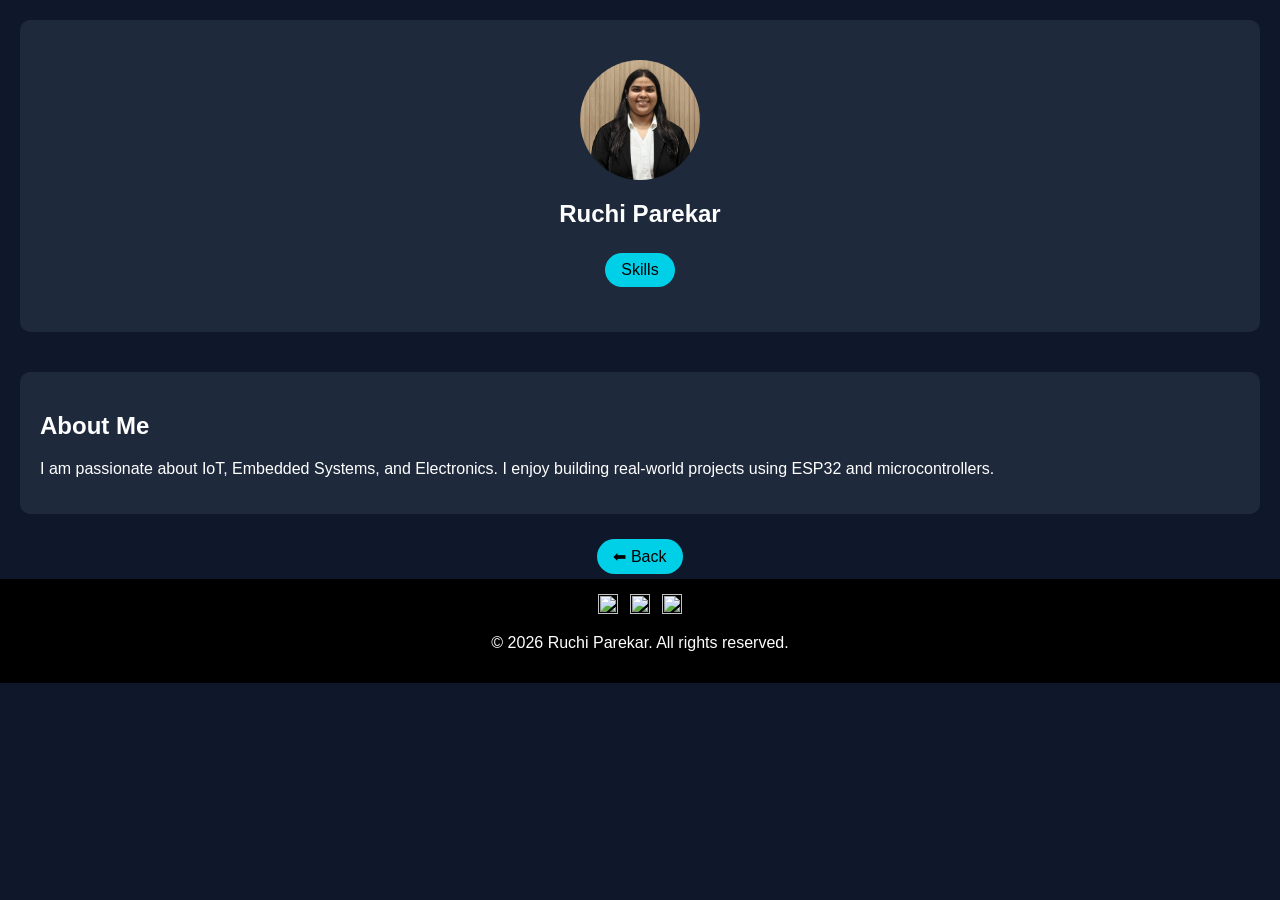
==== about.html @ e8351175 "Update about.html" ====
<!DOCTYPE html>
<html>
<head>
    <title>About Me</title>
    <link rel="stylesheet" href="style.css">
</head>

<body>

<section class="hero">

    <div class="img-container">
        <img src="profile.jpeg" class="profile-img">
    </div>

    <h1>Ruchi Parekar</h1>

    <div class="buttons">
        <a href="skills.html" class="btn">Skills</a>
    </div>

</section>

<section>
    <h2>About Me</h2>
    <p>
        I am passionate about IoT, Embedded Systems, and Electronics.
        I enjoy building real-world projects using ESP32 and microcontrollers.
    </p>
</section>

<center>
    <a href="index.html" class="btn">⬅ Back</a>
</center>

<footer class="footer">

    <div class="socials">
        <a href="mailto:parekarruchi@gmail.com">
            <img src="https://cdn-icons-png.flaticon.com/512/732/732200.png" class="icon">
        </a>

        <a href="https://github.com/ruchi-rsp">
            <img src="https://cdn-icons-png.flaticon.com/512/733/733553.png" class="icon">
        </a>

        <a href="https://linkedin.com/in/ruchi-parekar">
            <img src="https://cdn-icons-png.flaticon.com/512/733/733561.png" class="icon">
        </a>
    </div>

    <p>© 2026 Ruchi Parekar. All rights reserved.</p>

</footer>

</body>
</html>
---- style.css ----
body {
    font-family: Arial;
    margin: 0;
    background: #0f172a;
    color: white;

    display: flex;
    flex-direction: column;
    min-height: 100vh;
}

/* MAIN CONTENT */
main {
    flex: 1;
}

/* HERO */
.hero {
    text-align: center;
    padding: 40px 20px;
    background: #1e293b;
}

/* IMAGE */
.img-container {
    width: 120px;
    height: 120px;
    margin: auto;
    overflow: hidden;
    border-radius: 50%;
}

.profile-img {
    width: 100%;
    height: auto;
}

/* BUTTON */
.buttons {
    margin-top: 15px;
}

.btn {
    background: #00cfe8;
    color: black;
    padding: 8px 16px;
    border-radius: 20px;
    text-decoration: none;
    margin: 5px;
    display: inline-block;
}

/* SECTION */
section {
    margin: 20px;
    padding: 20px;
    background: #1e293b;
    border-radius: 10px;
}

.skill-icon {
    width: 40px;
    height: 40px;
    margin-bottom: 10px;
}

/* PROJECT GRID */
.projects {
    display: grid;
    grid-template-columns: repeat(auto-fit, minmax(200px, 1fr));
    gap: 15px;
}

.card {
    background: #334155;
    padding: 15px;
    border-radius: 10px;
    text-align: center;
}

/* FOOTER */
.footer {
    text-align: center;
    padding: 15px;
    background: black;
}

/* ICONS */
.socials {
    display: flex;
    justify-content: center;
    gap: 12px;
}

.icon {
    width: 20px;
    height: 20px;
}
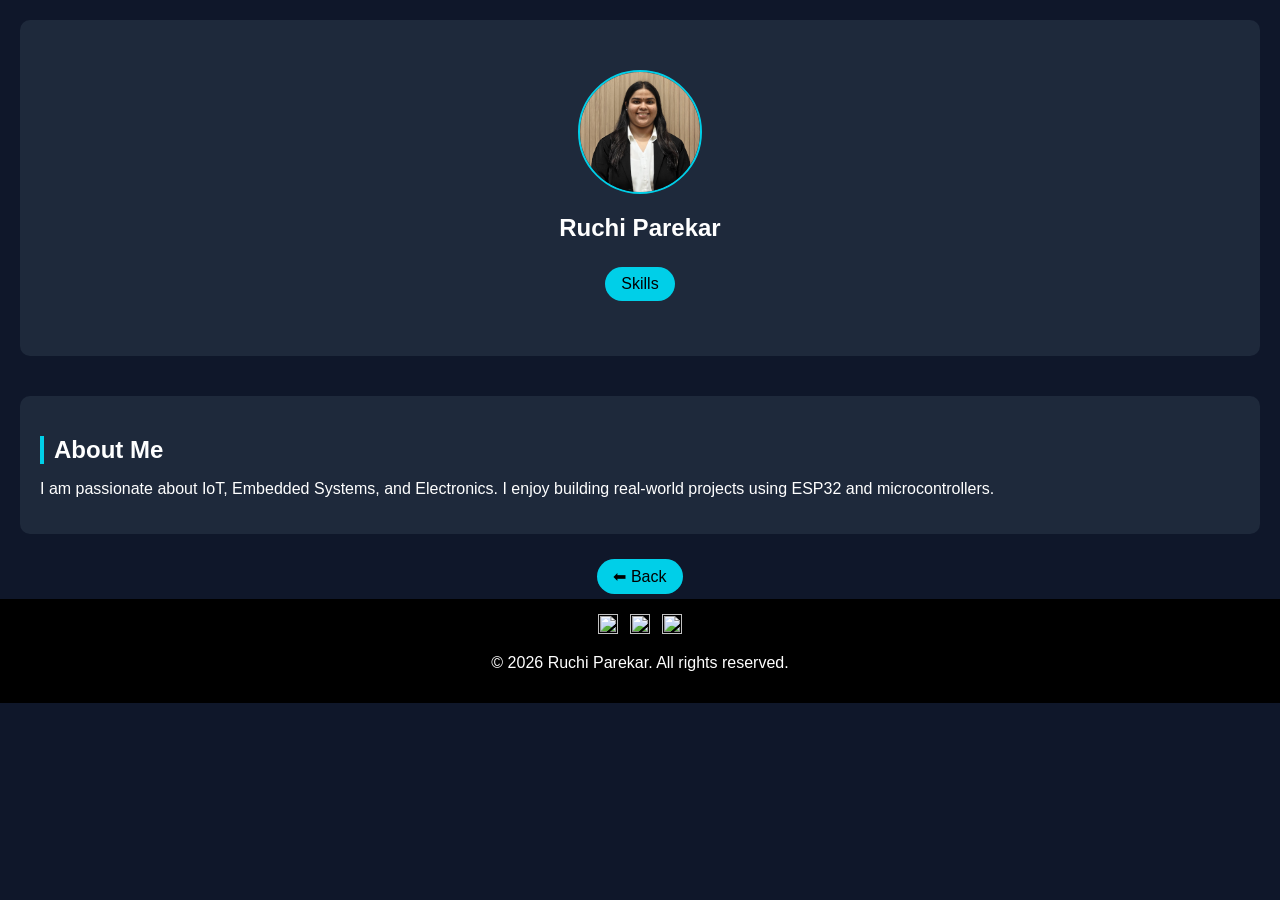
==== commit 38ac1931: "Update LinkedIn link in about.html" ====
--- a/about.html
+++ b/about.html
@@ -44,7 +44,7 @@
             <img src="https://cdn-icons-png.flaticon.com/512/733/733553.png" class="icon">
         </a>
 
-        <a href="https://linkedin.com/in/ruchi-parekar">
+        <a href="https://www.linkedin.com/in/ruchi-parekar-550892357/">
             <img src="https://cdn-icons-png.flaticon.com/512/733/733561.png" class="icon">
         </a>
     </div>
--- a/style.css
+++ b/style.css
@@ -1,3 +1,4 @@
+/* BODY */
 body {
     font-family: Arial;
     margin: 0;
@@ -17,7 +18,7 @@
 /* HERO */
 .hero {
     text-align: center;
-    padding: 40px 20px;
+    padding: 50px 20px;
     background: #1e293b;
 }
 
@@ -28,6 +29,7 @@
     margin: auto;
     overflow: hidden;
     border-radius: 50%;
+    border: 2px solid #00cfe8;   /* NEW */
 }
 
 .profile-img {
@@ -37,7 +39,7 @@
 
 /* BUTTON */
 .buttons {
-    margin-top: 15px;
+    margin-top: 20px;
 }
 
 .btn {
@@ -47,7 +49,16 @@
     border-radius: 20px;
     text-decoration: none;
     margin: 5px;
-    display: inline-block;
+    display: inline-flex;
+    align-items: center;
+    gap: 6px;
+    transition: 0.3s;
+}
+
+/* BUTTON HOVER */
+.btn:hover {
+    background: #00bcd4;
+    transform: scale(1.05);
 }
 
 /* SECTION */
@@ -58,12 +69,6 @@
     border-radius: 10px;
 }
 
-.skill-icon {
-    width: 40px;
-    height: 40px;
-    margin-bottom: 10px;
-}
-
 /* PROJECT GRID */
 .projects {
     display: grid;
@@ -71,11 +76,55 @@
     gap: 15px;
 }
 
+/* CARD */
 .card {
     background: #334155;
     padding: 15px;
     border-radius: 10px;
     text-align: center;
+    transition: 0.3s;
+}
+
+/* CARD HOVER */
+.card:hover {
+    transform: translateY(-5px);
+}
+
+/* SKILL CARD */
+.skill-card {
+    background: #334155;
+    padding: 15px;
+    border-radius: 12px;
+    text-align: center;
+    transition: 0.3s;
+    border: 1px solid transparent;
+}
+
+/* SKILL HOVER */
+.skill-card:hover {
+    transform: translateY(-8px);
+    border: 1px solid #00cfe8;
+    box-shadow: 0 0 15px rgba(0, 207, 232, 0.4);
+}
+
+/* ICON */
+.skill-icon {
+    width: 40px;
+    height: 40px;
+    margin-bottom: 8px;
+    transition: 0.3s;
+}
+
+/* ICON HOVER */
+.skill-card:hover .skill-icon {
+    transform: scale(1.2);
+}
+
+/* CATEGORY TITLE */
+h2 {
+    margin-bottom: 12px;
+    border-left: 4px solid #00cfe8;
+    padding-left: 10px;
 }
 
 /* FOOTER */
@@ -90,9 +139,16 @@
     display: flex;
     justify-content: center;
     gap: 12px;
+    margin-bottom: 8px;
 }
 
 .icon {
     width: 20px;
     height: 20px;
+    transition: 0.3s;
 }
+
+/* ICON HOVER */
+.icon:hover {
+    transform: scale(1.2);
+}
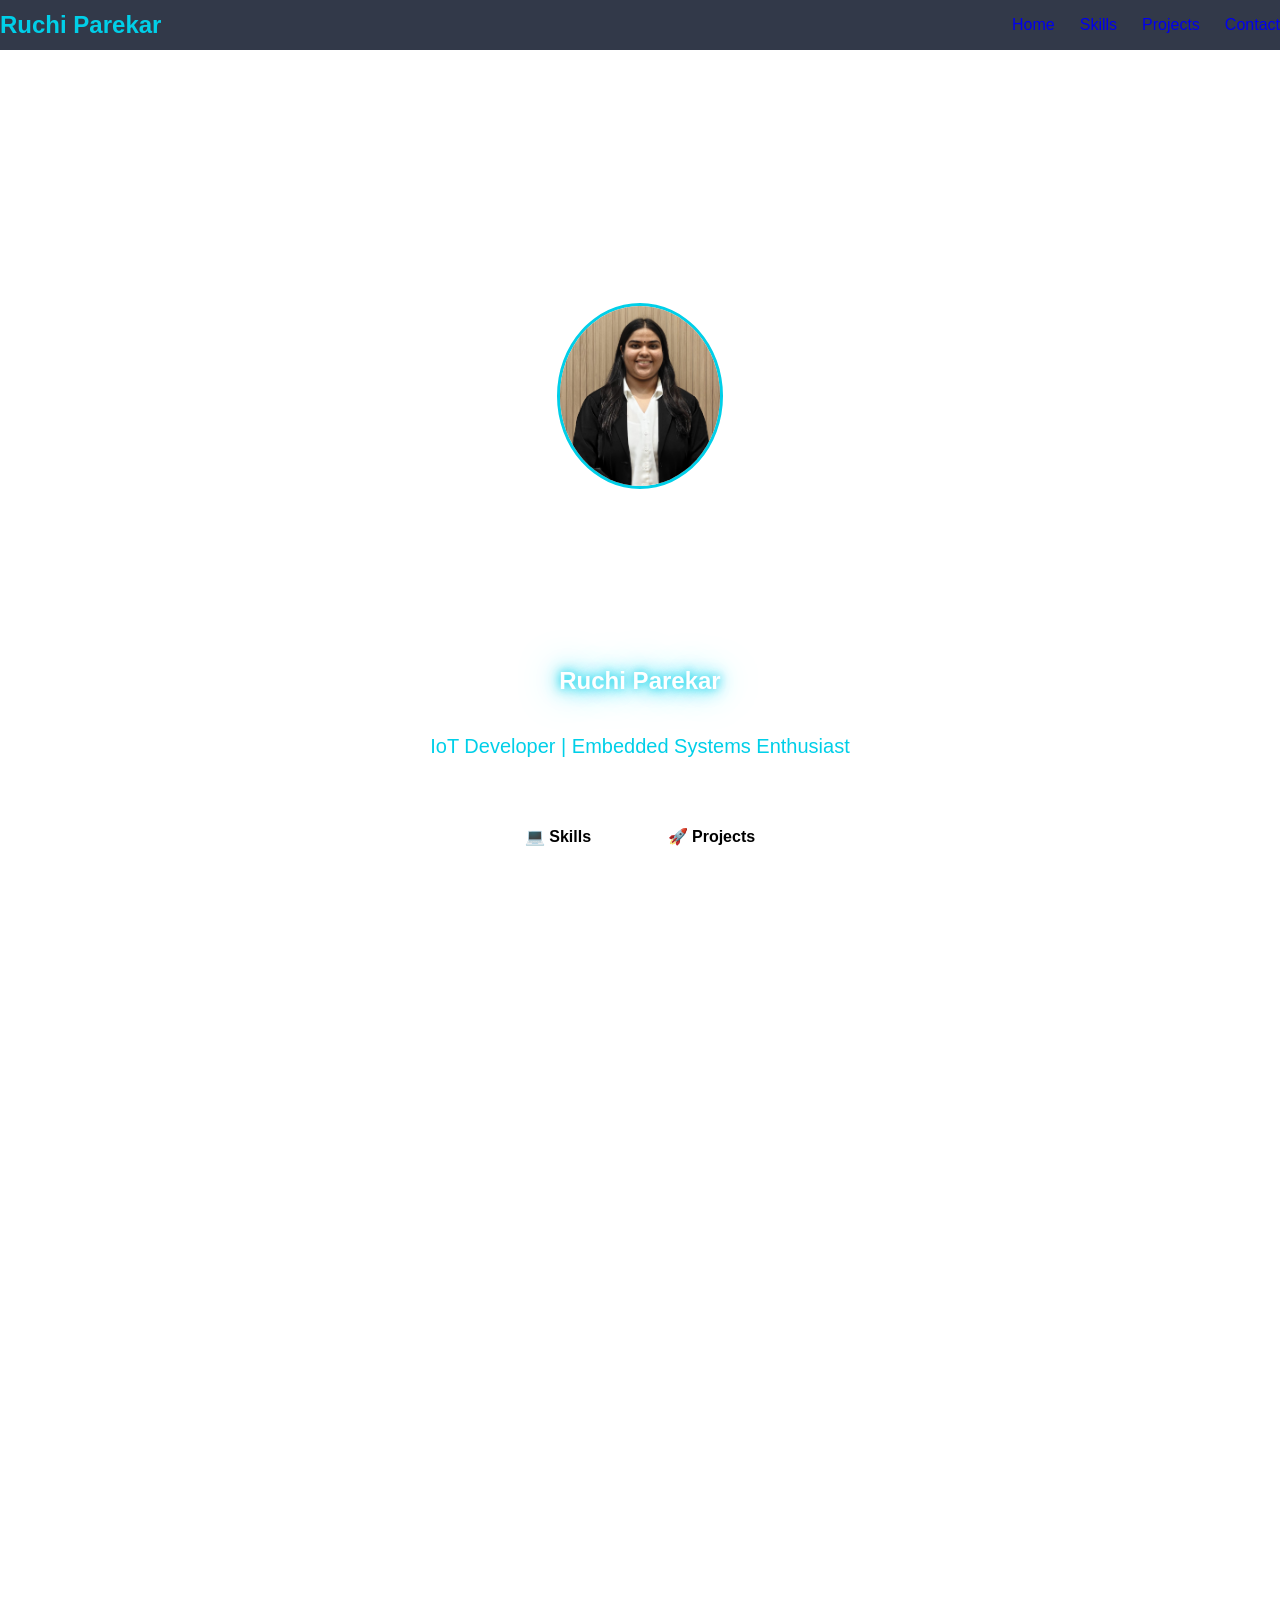
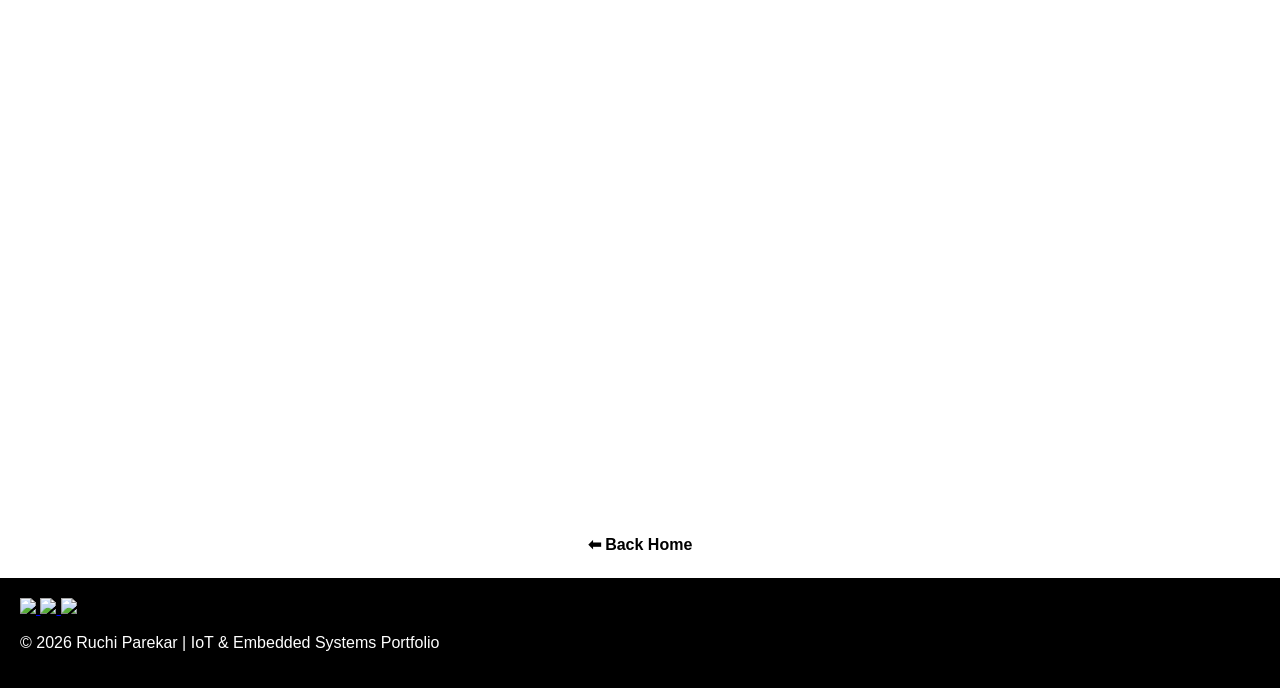
==== commit 3cc2689f: "Update about.html" ====
--- a/about.html
+++ b/about.html
@@ -1,57 +1,167 @@
 <!DOCTYPE html>
+
 <html>
+
 <head>
-    <title>About Me</title>
-    <link rel="stylesheet" href="style.css">
+
+<title>About Me</title>
+
+<link rel="stylesheet" href="style.css">
+
 </head>
 
 <body>
 
+<nav class="navbar">
+
+<div class="logo">
+Ruchi Parekar
+</div>
+
+<ul>
+<li><a href="index.html">Home</a></li>
+<li><a href="skills.html">Skills</a></li>
+<li><a href="project.html">Projects</a></li>
+<li><a href="contact.html">Contact</a></li>
+</ul>
+
+</nav>
+
+<main>
+
 <section class="hero">
 
-    <div class="img-container">
-        <img src="profile.jpeg" class="profile-img">
-    </div>
+<div class="img-container">
+<img src="profile.jpeg" class="profile-img">
+</div>
 
-    <h1>Ruchi Parekar</h1>
+<h1>Ruchi Parekar</h1>
 
-    <div class="buttons">
-        <a href="skills.html" class="btn">Skills</a>
-    </div>
+<p style="color:#00cfe8;font-size:20px;">
+IoT Developer | Embedded Systems Enthusiast
+</p>
+
+<div class="buttons">
+<a href="skills.html" class="btn">💻 Skills</a>
+<a href="project.html" class="btn">🚀 Projects</a>
+</div>
 
 </section>
 
 <section>
-    <h2>About Me</h2>
-    <p>
-        I am passionate about IoT, Embedded Systems, and Electronics.
-        I enjoy building real-world projects using ESP32 and microcontrollers.
-    </p>
+
+<h2>About Me</h2>
+
+<p>
+Hello! I am <b>Ruchi Parekar</b>, an Electronics and Telecommunication Engineering student passionate about IoT, Embedded Systems, Firmware Development and Automation Technologies.
+</p>
+
+<p>
+I enjoy developing real-world solutions using ESP32, Arduino, PIC18 Microcontrollers, Sensors, Communication Protocols and Cloud Platforms.
+</p>
+
+<p>
+My goal is to build innovative products that solve practical problems through technology and automation.
+</p>
+
 </section>
 
-<center>
-    <a href="index.html" class="btn">⬅ Back</a>
-</center>
+<section>
+
+<h2>Career Objective</h2>
+
+<p>
+Seeking opportunities in Embedded Systems, Firmware Development and IoT Engineering where I can apply my technical knowledge, problem-solving abilities and creativity to develop efficient and innovative solutions.
+</p>
+
+</section>
+
+<section>
+
+<h2>Education</h2>
+
+<p>
+<b>Bachelor of Engineering (Electronics & Telecommunication)</b>
+</p>
+
+<p>
+Currently pursuing Engineering with strong interest in IoT, Embedded Systems and Automation.
+</p>
+
+</section>
+
+<section>
+
+<h2>Certifications</h2>
+
+<ul>
+
+<li>Getting Started with MongoDB Atlas</li>
+
+<li>Web Server Project using ESP32</li>
+
+<li>Embedded Systems & IoT Learning Projects</li>
+
+</ul>
+
+</section>
+
+<section>
+
+<h2>Areas of Interest</h2>
+
+<ul>
+
+<li>Internet of Things (IoT)</li>
+
+<li>Embedded Systems</li>
+
+<li>Firmware Development</li>
+
+<li>Microcontrollers (ESP32, PIC18, Arduino)</li>
+
+<li>Automation Systems</li>
+
+<li>Electronics Design</li>
+
+<li>Sensor Interfacing</li>
+
+</ul>
+
+</section>
+
+<div style="text-align:center;">
+
+<a href="index.html" class="btn">
+⬅ Back Home
+</a>
+
+</div>
+
+</main>
 
 <footer class="footer">
 
-    <div class="socials">
-        <a href="mailto:parekarruchi@gmail.com">
-            <img src="https://cdn-icons-png.flaticon.com/512/732/732200.png" class="icon">
-        </a>
+<div class="socials">
 
-        <a href="https://github.com/ruchi-rsp">
-            <img src="https://cdn-icons-png.flaticon.com/512/733/733553.png" class="icon">
-        </a>
+<a href="mailto:parekarruchi@gmail.com">
+<img src="https://cdn-icons-png.flaticon.com/512/732/732200.png" class="icon">
+</a>
 
-        <a href="https://www.linkedin.com/in/ruchi-parekar-550892357/">
-            <img src="https://cdn-icons-png.flaticon.com/512/733/733561.png" class="icon">
-        </a>
-    </div>
+<a href="https://github.com/Ruchi-rsp" target="_blank">
+<img src="https://cdn-icons-png.flaticon.com/512/733/733553.png" class="icon">
+</a>
 
-    <p>© 2026 Ruchi Parekar. All rights reserved.</p>
+<a href="https://www.linkedin.com/in/ruchi-parekar-550892357/" target="_blank">
+<img src="https://cdn-icons-png.flaticon.com/512/733/733561.png" class="icon">
+</a>
+
+</div>
+
+<p>© 2026 Ruchi Parekar | IoT & Embedded Systems Portfolio</p>
 
 </footer>
 
 </body>
+
 </html>
--- a/style.css
+++ b/style.css
@@ -1,154 +1,528 @@
-/* BODY */
-body {
-    font-family: Arial;
-    margin: 0;
-    background: #0f172a;
-    color: white;
-
-    display: flex;
-    flex-direction: column;
-    min-height: 100vh;
-}
-
-/* MAIN CONTENT */
-main {
-    flex: 1;
-}
-
-/* HERO */
-.hero {
-    text-align: center;
-    padding: 50px 20px;
-    background: #1e293b;
-}
-
-/* IMAGE */
-.img-container {
-    width: 120px;
-    height: 120px;
-    margin: auto;
-    overflow: hidden;
-    border-radius: 50%;
-    border: 2px solid #00cfe8;   /* NEW */
-}
-
-.profile-img {
-    width: 100%;
-    height: auto;
-}
-
-/* BUTTON */
-.buttons {
-    margin-top: 20px;
-}
-
-.btn {
-    background: #00cfe8;
-    color: black;
-    padding: 8px 16px;
-    border-radius: 20px;
-    text-decoration: none;
-    margin: 5px;
-    display: inline-flex;
-    align-items: center;
-    gap: 6px;
-    transition: 0.3s;
-}
-
-/* BUTTON HOVER */
-.btn:hover {
-    background: #00bcd4;
-    transform: scale(1.05);
-}
-
-/* SECTION */
-section {
-    margin: 20px;
-    padding: 20px;
-    background: #1e293b;
-    border-radius: 10px;
-}
-
-/* PROJECT GRID */
-.projects {
-    display: grid;
-    grid-template-columns: repeat(auto-fit, minmax(200px, 1fr));
-    gap: 15px;
-}
-
-/* CARD */
-.card {
-    background: #334155;
-    padding: 15px;
-    border-radius: 10px;
-    text-align: center;
-    transition: 0.3s;
-}
-
-/* CARD HOVER */
-.card:hover {
-    transform: translateY(-5px);
-}
-
-/* SKILL CARD */
-.skill-card {
-    background: #334155;
-    padding: 15px;
-    border-radius: 12px;
-    text-align: center;
-    transition: 0.3s;
-    border: 1px solid transparent;
-}
-
-/* SKILL HOVER */
-.skill-card:hover {
-    transform: translateY(-8px);
-    border: 1px solid #00cfe8;
-    box-shadow: 0 0 15px rgba(0, 207, 232, 0.4);
-}
-
-/* ICON */
-.skill-icon {
-    width: 40px;
-    height: 40px;
-    margin-bottom: 8px;
-    transition: 0.3s;
-}
-
-/* ICON HOVER */
-.skill-card:hover .skill-icon {
-    transform: scale(1.2);
-}
-
-/* CATEGORY TITLE */
-h2 {
-    margin-bottom: 12px;
-    border-left: 4px solid #00cfe8;
-    padding-left: 10px;
-}
-
-/* FOOTER */
-.footer {
-    text-align: center;
-    padding: 15px;
-    background: black;
-}
-
-/* ICONS */
-.socials {
-    display: flex;
-    justify-content: center;
-    gap: 12px;
-    margin-bottom: 8px;
-}
-
-.icon {
-    width: 20px;
-    height: 20px;
-    transition: 0.3s;
-}
-
-/* ICON HOVER */
-.icon:hover {
-    transform: scale(1.2);
-}
+/* =========================
+BODY
+========================= */
+
+body{
+font-family: Arial, sans-serif;
+margin:0;
+padding:0;
+color:white;
+min-height:100vh;
+overflow-x:hidden;
+
+```
+background:linear-gradient(
+-45deg,
+#0f172a,
+#1e293b,
+#0f172a,
+#020617);
+
+background-size:400% 400%;
+animation:bgAnimation 15s ease infinite;
+```
+
+}
+
+/* Animated Background */
+
+@keyframes bgAnimation{
+
+0%{
+background-position:0% 50%;
+}
+
+50%{
+background-position:100% 50%;
+}
+
+100%{
+background-position:0% 50%;
+}
+
+}
+
+/* Particle Background */
+
+#particles-js{
+position:fixed;
+width:100%;
+height:100%;
+top:0;
+left:0;
+z-index:-1;
+}
+
+/* =========================
+NAVBAR
+========================= */
+
+.navbar{
+display:flex;
+justify-content:space-between;
+align-items:center;
+
+```
+padding:20px 50px;
+
+background:rgba(15,23,42,0.85);
+
+backdrop-filter:blur(10px);
+
+position:sticky;
+top:0;
+z-index:1000;
+```
+
+}
+
+.logo{
+font-size:24px;
+font-weight:bold;
+color:#00cfe8;
+}
+
+.navbar ul{
+display:flex;
+list-style:none;
+gap:25px;
+}
+
+.navbar ul li a{
+
+```
+color:white;
+text-decoration:none;
+
+position:relative;
+
+transition:0.3s;
+```
+
+}
+
+.navbar ul li a:hover
+
+.navbar ul li a::after{
+
+```
+content:"";
+
+position:absolute;
+
+width:0;
+
+height:2px;
+
+left:0;
+
+bottom:-5px;
+
+background:#00cfe8;
+
+transition:0.3s;
+```
+
+}
+
+.navbar ul li a:hover::after{
+width:100%;
+}
+
+/* =========================
+HERO
+========================= */
+
+.hero{
+
+```
+text-align:center;
+
+min-height:80vh;
+
+display:flex;
+
+flex-direction:column;
+
+justify-content:center;
+
+align-items:center;
+
+padding:80px 20px;
+```
+
+}
+
+/* =========================
+PROFILE IMAGE
+========================= */
+
+.img-container{
+
+```
+width:180px;
+height:180px;
+
+margin:auto;
+
+border-radius:50%;
+
+overflow:hidden;
+
+border:3px solid #00cfe8;
+
+animation:
+glow 2s infinite alternate,
+floatContainer 5s ease-in-out infinite;
+```
+
+}
+
+@keyframes glow{
+
+from{
+box-shadow:0 0 10px #00cfe8;
+}
+
+to{
+box-shadow:
+0 0 20px #00cfe8,
+0 0 40px #00cfe8,
+0 0 60px #00cfe8;
+}
+
+}
+
+@keyframes floatContainer{
+
+0%{
+transform:translateY(0px);
+}
+
+50%{
+transform:translateY(-8px);
+}
+
+100%{
+transform:translateY(0px);
+}
+
+}
+
+.profile-img{
+
+```
+width:100%;
+height:100%;
+
+object-fit:cover;
+
+transition:0.5s;
+```
+
+}
+
+.profile-img:hover{
+transform:scale(1.1);
+}
+
+/* =========================
+NAME
+========================= */
+
+.hero h1{
+
+```
+font-size:55px;
+
+margin-top:25px;
+
+text-shadow:
+0 0 10px #00cfe8,
+0 0 20px #00cfe8,
+0 0 40px #00cfe8;
+```
+
+}
+
+/* Typing Text */
+
+#typing{
+
+```
+font-size:24px;
+
+color:#00cfe8;
+
+min-height:35px;
+
+margin-top:10px;
+```
+
+}
+
+/* =========================
+BUTTONS
+========================= */
+
+.buttons{
+margin-top:25px;
+}
+
+.btn{
+
+```
+background:#00cfe8;
+
+color:black;
+
+text-decoration:none;
+
+padding:14px 26px;
+
+margin:10px;
+
+border-radius:30px;
+
+display:inline-block;
+
+transition:0.4s;
+
+font-weight:bold;
+```
+
+}
+
+.btn:hover{
+
+```
+transform:
+translateY(-5px)
+scale(1.05);
+
+box-shadow:0 0 25px #00cfe8;
+```
+
+}
+
+/* =========================
+SCROLL ICON
+========================= */
+
+.scroll-down{
+
+```
+font-size:40px;
+
+color:#00cfe8;
+
+margin-top:40px;
+
+animation:bounce 1.5s infinite;
+```
+
+}
+
+@keyframes bounce{
+
+0%,100%{
+transform:translateY(0);
+}
+
+50%{
+transform:translateY(10px);
+}
+
+}
+
+/* =========================
+SECTIONS
+========================= */
+
+section{
+
+```
+background:
+rgba(30,41,59,0.8);
+
+margin:20px;
+
+padding:25px;
+
+border-radius:15px;
+
+backdrop-filter:blur(10px);
+```
+
+}
+
+/* =========================
+PROJECT GRID
+========================= */
+
+.projects{
+
+```
+display:grid;
+
+grid-template-columns:
+repeat(auto-fit,minmax(250px,1fr));
+
+gap:20px;
+```
+
+}
+
+/* =========================
+CARDS
+========================= */
+
+.card,
+.skill-card{
+
+```
+background:
+rgba(51,65,85,0.5);
+
+backdrop-filter:blur(10px);
+
+border:1px solid rgba(255,255,255,0.1);
+
+border-radius:15px;
+
+padding:20px;
+
+transition:0.4s;
+```
+
+}
+
+.card:hover,
+.skill-card:hover{
+
+```
+transform:
+translateY(-12px)
+scale(1.03);
+
+border:1px solid #00cfe8;
+
+box-shadow:
+0 0 20px
+rgba(0,207,232,0.5);
+```
+
+}
+
+/* =========================
+SKILLS
+========================= */
+
+.skill-card{
+text-align:center;
+}
+
+.skill-icon{
+width:50px;
+margin-bottom:10px;
+}
+
+/* =========================
+HEADINGS
+========================= */
+
+h2{
+
+```
+border-left:4px solid #00cfe8;
+
+padding-left:10px;
+```
+
+}
+
+/* =========================
+SOCIALS
+========================= */
+
+.socials{
+
+```
+display:flex;
+
+justify-content:center;
+
+gap:20px;
+
+margin-bottom:15px;
+```
+
+}
+
+.icon{
+
+```
+width:30px;
+
+transition:0.3s;
+```
+
+}
+
+.icon:hover{
+
+```
+transform:
+scale(1.4)
+rotate(10deg);
+```
+
+}
+
+/* =========================
+FOOTER
+========================= */
+
+.footer{
+
+```
+text-align:center;
+
+padding:20px;
+
+background:black;
+```
+
+}
+
+/* =========================
+MOBILE RESPONSIVE
+========================= */
+
+@media(max-width:768px){
+
+.navbar{
+flex-direction:column;
+gap:15px;
+}
+
+.navbar ul{
+padding:0;
+}
+
+.hero h1{
+font-size:38px;
+}
+
+.img-container{
+width:140px;
+height:140px;
+}
+
+.btn{
+display:block;
+width:220px;
+margin:10px auto;
+}
+
+}
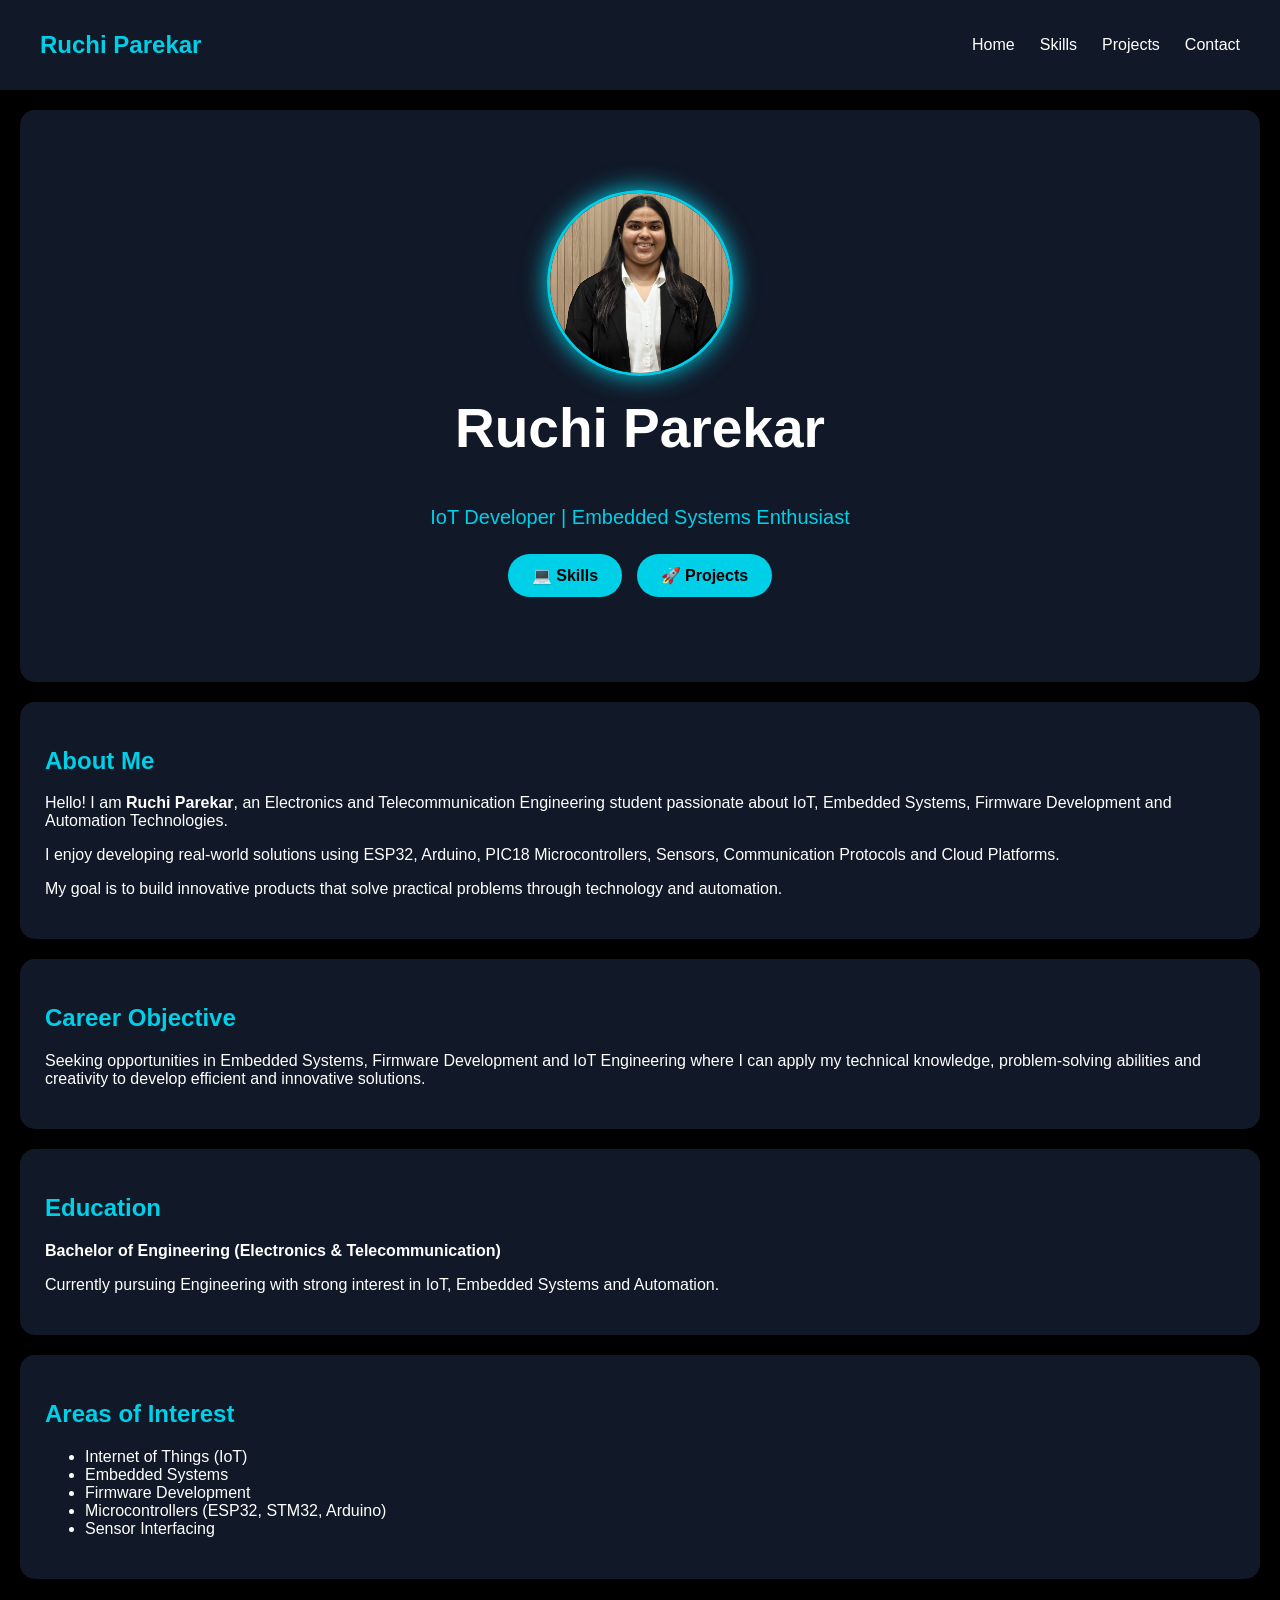
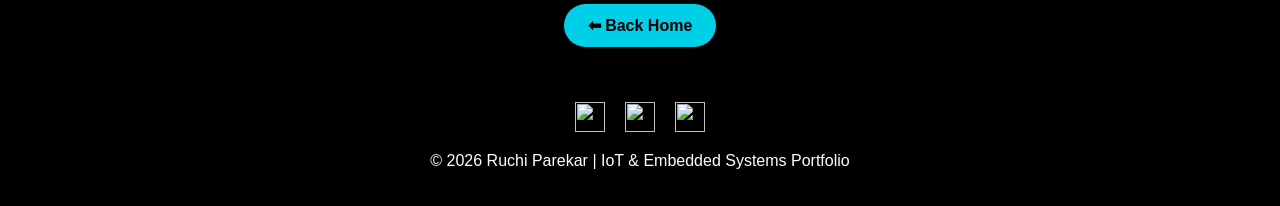
==== commit 9d837683: "Update about.html" ====
--- a/about.html
+++ b/about.html
@@ -92,22 +92,6 @@
 
 <section>
 
-<h2>Certifications</h2>
-
-<ul>
-
-<li>Getting Started with MongoDB Atlas</li>
-
-<li>Web Server Project using ESP32</li>
-
-<li>Embedded Systems & IoT Learning Projects</li>
-
-</ul>
-
-</section>
-
-<section>
-
 <h2>Areas of Interest</h2>
 
 <ul>
@@ -118,12 +102,8 @@
 
 <li>Firmware Development</li>
 
-<li>Microcontrollers (ESP32, PIC18, Arduino)</li>
-
-<li>Automation Systems</li>
-
-<li>Electronics Design</li>
-
+<li>Microcontrollers (ESP32, STM32, Arduino)</li>
+  
 <li>Sensor Interfacing</li>
 
 </ul>
--- a/style.css
+++ b/style.css
@@ -1,528 +1,247 @@
-/* =========================
-BODY
-========================= */
+/* BODY */
 
 body{
-font-family: Arial, sans-serif;
-margin:0;
-padding:0;
-color:white;
-min-height:100vh;
-overflow-x:hidden;
-
-```
-background:linear-gradient(
--45deg,
-#0f172a,
-#1e293b,
-#0f172a,
-#020617);
-
-background-size:400% 400%;
-animation:bgAnimation 15s ease infinite;
-```
-
-}
-
-/* Animated Background */
-
-@keyframes bgAnimation{
-
-0%{
-background-position:0% 50%;
-}
-
-50%{
-background-position:100% 50%;
-}
-
-100%{
-background-position:0% 50%;
-}
-
-}
-
-/* Particle Background */
+    font-family: Arial, sans-serif;
+    margin:0;
+    padding:0;
+    background:#000;
+    color:white;
+    min-height:100vh;
+    overflow-x:hidden;
+}
+
+/* PARTICLES */
 
 #particles-js{
-position:fixed;
-width:100%;
-height:100%;
-top:0;
-left:0;
-z-index:-1;
-}
-
-/* =========================
-NAVBAR
-========================= */
+    position:fixed;
+    width:100%;
+    height:100%;
+    top:0;
+    left:0;
+    z-index:-1;
+}
+
+/* NAVBAR */
 
 .navbar{
-display:flex;
-justify-content:space-between;
-align-items:center;
-
-```
-padding:20px 50px;
-
-background:rgba(15,23,42,0.85);
-
-backdrop-filter:blur(10px);
-
-position:sticky;
-top:0;
-z-index:1000;
-```
-
+    display:flex;
+    justify-content:space-between;
+    align-items:center;
+    padding:20px 40px;
+    background:#111827;
+    position:sticky;
+    top:0;
+    z-index:1000;
 }
 
 .logo{
-font-size:24px;
-font-weight:bold;
-color:#00cfe8;
+    color:#00cfe8;
+    font-size:24px;
+    font-weight:bold;
 }
 
 .navbar ul{
-display:flex;
-list-style:none;
-gap:25px;
+    display:flex;
+    list-style:none;
+    gap:25px;
 }
 
 .navbar ul li a{
-
-```
-color:white;
-text-decoration:none;
-
-position:relative;
-
-transition:0.3s;
-```
-
-}
-
-.navbar ul li a:hover
-
-.navbar ul li a::after{
-
-```
-content:"";
-
-position:absolute;
-
-width:0;
-
-height:2px;
-
-left:0;
-
-bottom:-5px;
-
-background:#00cfe8;
-
-transition:0.3s;
-```
-
-}
-
-.navbar ul li a:hover::after{
-width:100%;
-}
-
-/* =========================
-HERO
-========================= */
+    color:white;
+    text-decoration:none;
+}
+
+.navbar ul li a:hover{
+    color:#00cfe8;
+}
+
+/* HERO */
 
 .hero{
-
-```
-text-align:center;
-
-min-height:80vh;
-
-display:flex;
-
-flex-direction:column;
-
-justify-content:center;
-
-align-items:center;
-
-padding:80px 20px;
-```
-
-}
-
-/* =========================
-PROFILE IMAGE
-========================= */
+    text-align:center;
+    padding:80px 20px;
+}
+
+/* PROFILE */
 
 .img-container{
-
-```
-width:180px;
-height:180px;
-
-margin:auto;
-
-border-radius:50%;
-
-overflow:hidden;
-
-border:3px solid #00cfe8;
-
-animation:
-glow 2s infinite alternate,
-floatContainer 5s ease-in-out infinite;
-```
-
-}
-
-@keyframes glow{
-
-from{
-box-shadow:0 0 10px #00cfe8;
-}
-
-to{
-box-shadow:
-0 0 20px #00cfe8,
-0 0 40px #00cfe8,
-0 0 60px #00cfe8;
-}
-
-}
-
-@keyframes floatContainer{
-
-0%{
-transform:translateY(0px);
-}
-
-50%{
-transform:translateY(-8px);
-}
-
-100%{
-transform:translateY(0px);
-}
-
+    width:180px;
+    height:180px;
+    margin:auto;
+    border-radius:50%;
+    overflow:hidden;
+    border:3px solid #00cfe8;
+    box-shadow:0 0 25px #00cfe8;
 }
 
 .profile-img{
-
-```
-width:100%;
-height:100%;
-
-object-fit:cover;
-
-transition:0.5s;
-```
-
+    width:100%;
+    height:100%;
+    object-fit:cover;
 }
 
 .profile-img:hover{
-transform:scale(1.1);
-}
-
-/* =========================
-NAME
-========================= */
+    transform:scale(1.05);
+}
+
+/* NAME */
 
 .hero h1{
-
-```
-font-size:55px;
-
-margin-top:25px;
-
-text-shadow:
-0 0 10px #00cfe8,
-0 0 20px #00cfe8,
-0 0 40px #00cfe8;
-```
-
-}
-
-/* Typing Text */
+    font-size:55px;
+    margin-top:20px;
+    color:white;
+}
 
 #typing{
-
-```
-font-size:24px;
-
-color:#00cfe8;
-
-min-height:35px;
-
-margin-top:10px;
-```
-
-}
-
-/* =========================
-BUTTONS
-========================= */
+    color:#00cfe8;
+    font-size:24px;
+    min-height:30px;
+}
+
+/* BUTTONS */
 
 .buttons{
-margin-top:25px;
+    margin-top:20px;
 }
 
 .btn{
-
-```
-background:#00cfe8;
-
-color:black;
-
-text-decoration:none;
-
-padding:14px 26px;
-
-margin:10px;
-
-border-radius:30px;
-
-display:inline-block;
-
-transition:0.4s;
-
-font-weight:bold;
-```
-
+    background:#00cfe8;
+    color:black;
+    text-decoration:none;
+    padding:12px 24px;
+    border-radius:25px;
+    margin:5px;
+    display:inline-block;
+    font-weight:bold;
 }
 
 .btn:hover{
-
-```
-transform:
-translateY(-5px)
-scale(1.05);
-
-box-shadow:0 0 25px #00cfe8;
-```
-
-}
-
-/* =========================
-SCROLL ICON
-========================= */
-
-.scroll-down{
-
-```
-font-size:40px;
-
-color:#00cfe8;
-
-margin-top:40px;
-
-animation:bounce 1.5s infinite;
-```
-
-}
-
-@keyframes bounce{
-
-0%,100%{
-transform:translateY(0);
-}
-
-50%{
-transform:translateY(10px);
-}
-
-}
-
-/* =========================
-SECTIONS
-========================= */
+    box-shadow:0 0 15px #00cfe8;
+}
+
+/* SECTION */
 
 section{
-
-```
-background:
-rgba(30,41,59,0.8);
-
-margin:20px;
-
-padding:25px;
-
-border-radius:15px;
-
-backdrop-filter:blur(10px);
-```
-
-}
-
-/* =========================
-PROJECT GRID
-========================= */
+    margin:20px;
+    padding:25px;
+    background:#111827;
+    border-radius:15px;
+}
+
+h2{
+    color:#00cfe8;
+}
+
+/* PROJECTS */
 
 .projects{
-
-```
-display:grid;
-
-grid-template-columns:
-repeat(auto-fit,minmax(250px,1fr));
-
-gap:20px;
-```
-
-}
-
-/* =========================
-CARDS
-========================= */
-
-.card,
+    display:grid;
+    grid-template-columns:repeat(auto-fit,minmax(250px,1fr));
+    gap:20px;
+}
+
+.card{
+    background:#1f2937;
+    padding:20px;
+    border-radius:15px;
+    text-align:center;
+    transition:0.3s;
+}
+
+.card:hover{
+    transform:translateY(-5px);
+    box-shadow:0 0 15px #00cfe8;
+}
+
+/* SKILLS */
+
 .skill-card{
-
-```
-background:
-rgba(51,65,85,0.5);
-
-backdrop-filter:blur(10px);
-
-border:1px solid rgba(255,255,255,0.1);
-
-border-radius:15px;
-
-padding:20px;
-
-transition:0.4s;
-```
-
-}
-
-.card:hover,
-.skill-card:hover{
-
-```
-transform:
-translateY(-12px)
-scale(1.03);
-
-border:1px solid #00cfe8;
-
-box-shadow:
-0 0 20px
-rgba(0,207,232,0.5);
-```
-
-}
-
-/* =========================
-SKILLS
-========================= */
-
-.skill-card{
-text-align:center;
+    text-align:center;
 }
 
 .skill-icon{
-width:50px;
-margin-bottom:10px;
-}
-
-/* =========================
-HEADINGS
-========================= */
-
-h2{
-
-```
-border-left:4px solid #00cfe8;
-
-padding-left:10px;
-```
-
-}
-
-/* =========================
-SOCIALS
-========================= */
+    width:60px;
+    height:60px;
+    object-fit:contain;
+    margin-bottom:10px;
+}
+
+/* CONTACT */
+
+form{
+    display:flex;
+    flex-direction:column;
+    gap:15px;
+    max-width:600px;
+    margin:auto;
+}
+
+input,
+textarea{
+    padding:12px;
+    border:none;
+    border-radius:10px;
+    background:#1f2937;
+    color:white;
+}
+
+input:focus,
+textarea:focus{
+    outline:none;
+    box-shadow:0 0 10px #00cfe8;
+}
+
+/* FOOTER */
+
+.footer{
+    background:#000;
+    text-align:center;
+    padding:20px;
+    margin-top:30px;
+}
 
 .socials{
-
-```
-display:flex;
-
-justify-content:center;
-
-gap:20px;
-
-margin-bottom:15px;
-```
-
+    display:flex;
+    justify-content:center;
+    gap:20px;
+    margin-bottom:10px;
 }
 
 .icon{
-
-```
-width:30px;
-
-transition:0.3s;
-```
-
+    width:30px;
+    height:30px;
+    object-fit:contain;
 }
 
 .icon:hover{
-
-```
-transform:
-scale(1.4)
-rotate(10deg);
-```
-
-}
-
-/* =========================
-FOOTER
-========================= */
-
-.footer{
-
-```
-text-align:center;
-
-padding:20px;
-
-background:black;
-```
-
-}
-
-/* =========================
-MOBILE RESPONSIVE
-========================= */
+    transform:scale(1.2);
+}
+
+/* MOBILE */
 
 @media(max-width:768px){
 
-.navbar{
-flex-direction:column;
-gap:15px;
-}
-
-.navbar ul{
-padding:0;
-}
-
-.hero h1{
-font-size:38px;
-}
-
-.img-container{
-width:140px;
-height:140px;
-}
-
-.btn{
-display:block;
-width:220px;
-margin:10px auto;
-}
-
-}
+    .navbar{
+        flex-direction:column;
+    }
+
+    .navbar ul{
+        padding:0;
+        gap:15px;
+    }
+
+    .hero h1{
+        font-size:36px;
+    }
+
+    .img-container{
+        width:140px;
+        height:140px;
+    }
+
+    .btn{
+        display:block;
+        width:200px;
+        margin:10px auto;
+    }
+}
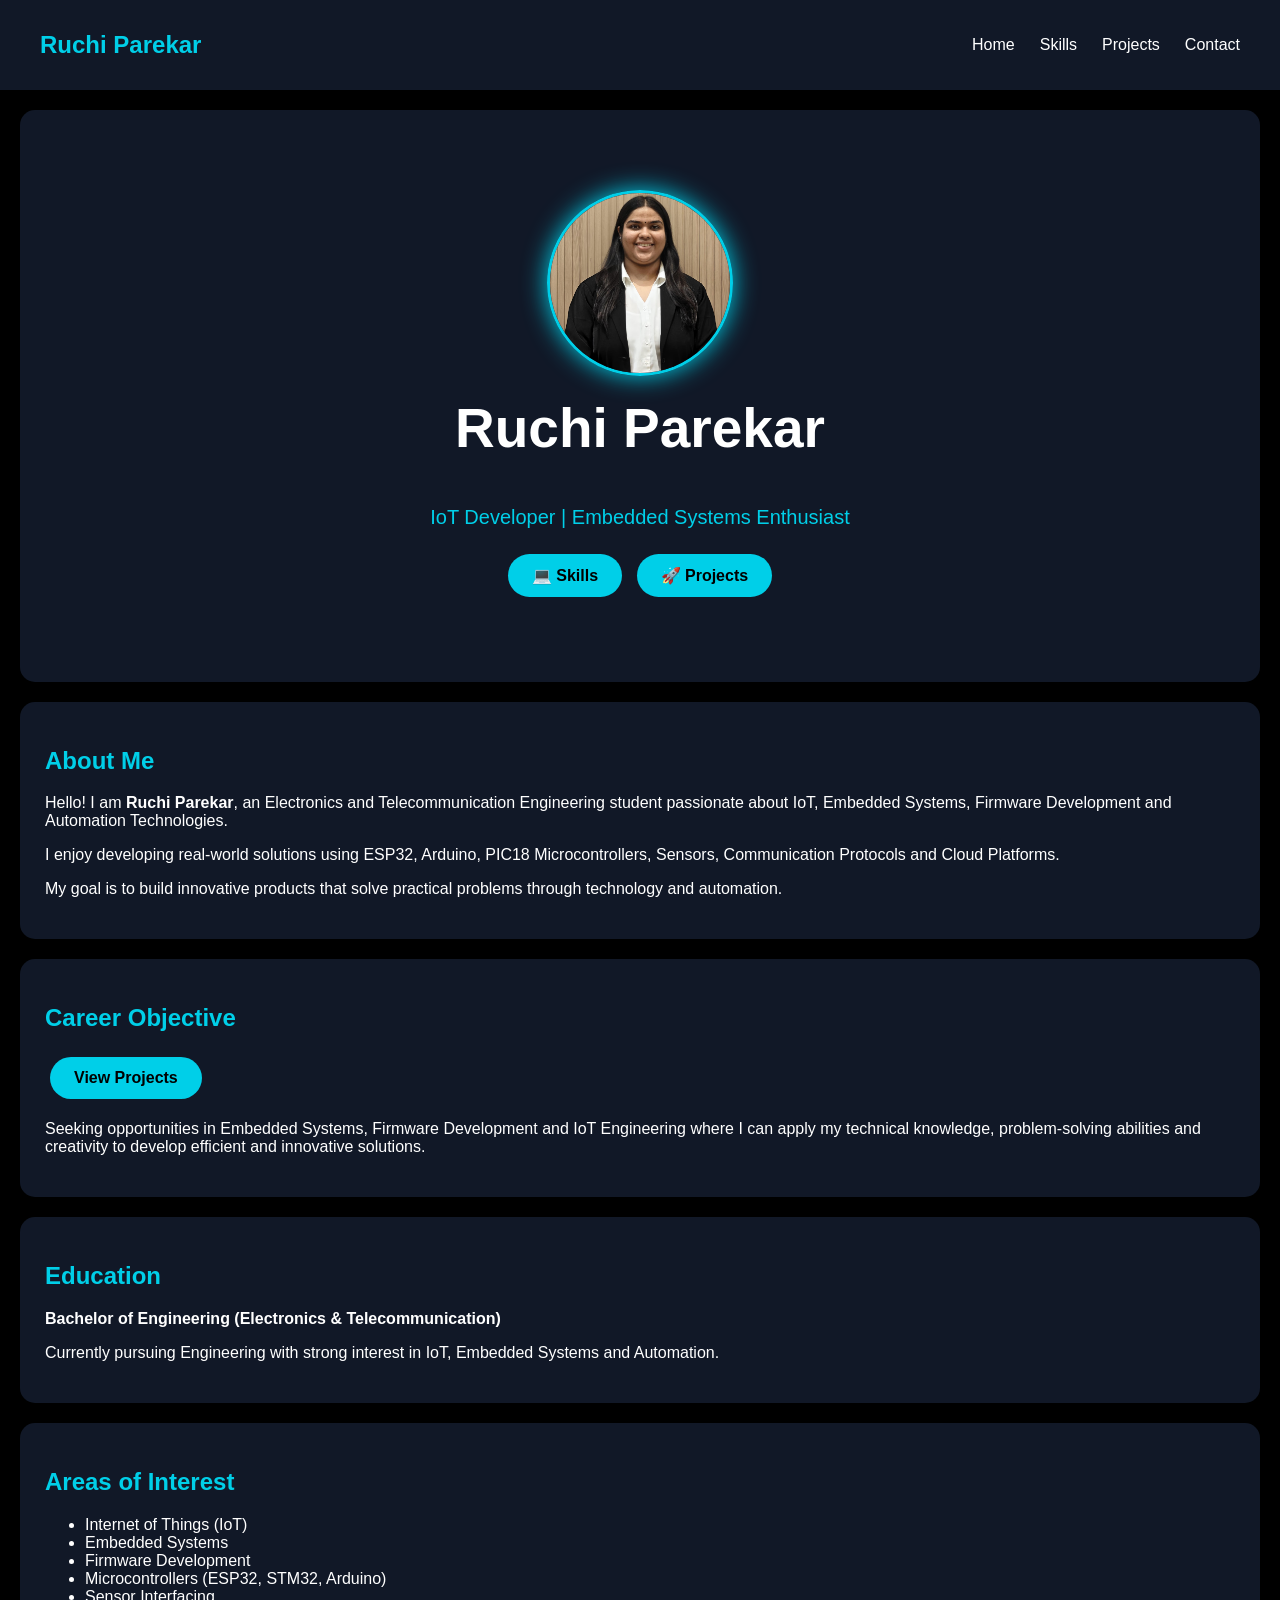
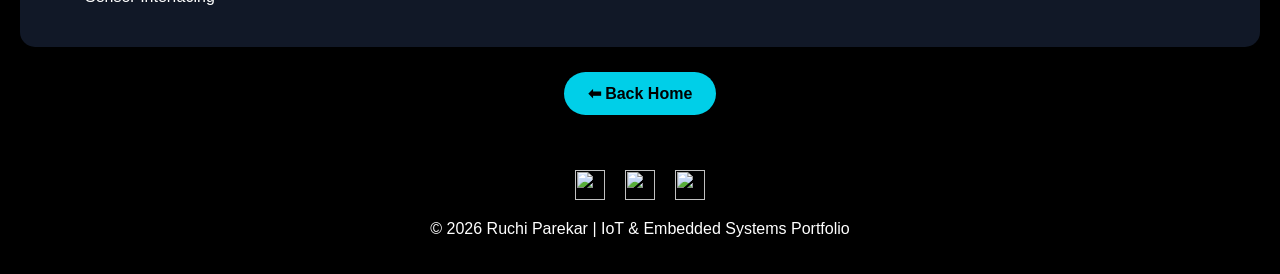
==== commit e78f0915: "Merge branch 'dev' into main" ====
--- a/about.html
+++ b/about.html
@@ -70,6 +70,10 @@
 
 <h2>Career Objective</h2>
 
+    <!-- PROJECT BUTTON -->
+    <div class="buttons">
+        <a href="project.html" class="btn">View Projects</a>
+    </div>
 <p>
 Seeking opportunities in Embedded Systems, Firmware Development and IoT Engineering where I can apply my technical knowledge, problem-solving abilities and creativity to develop efficient and innovative solutions.
 </p>
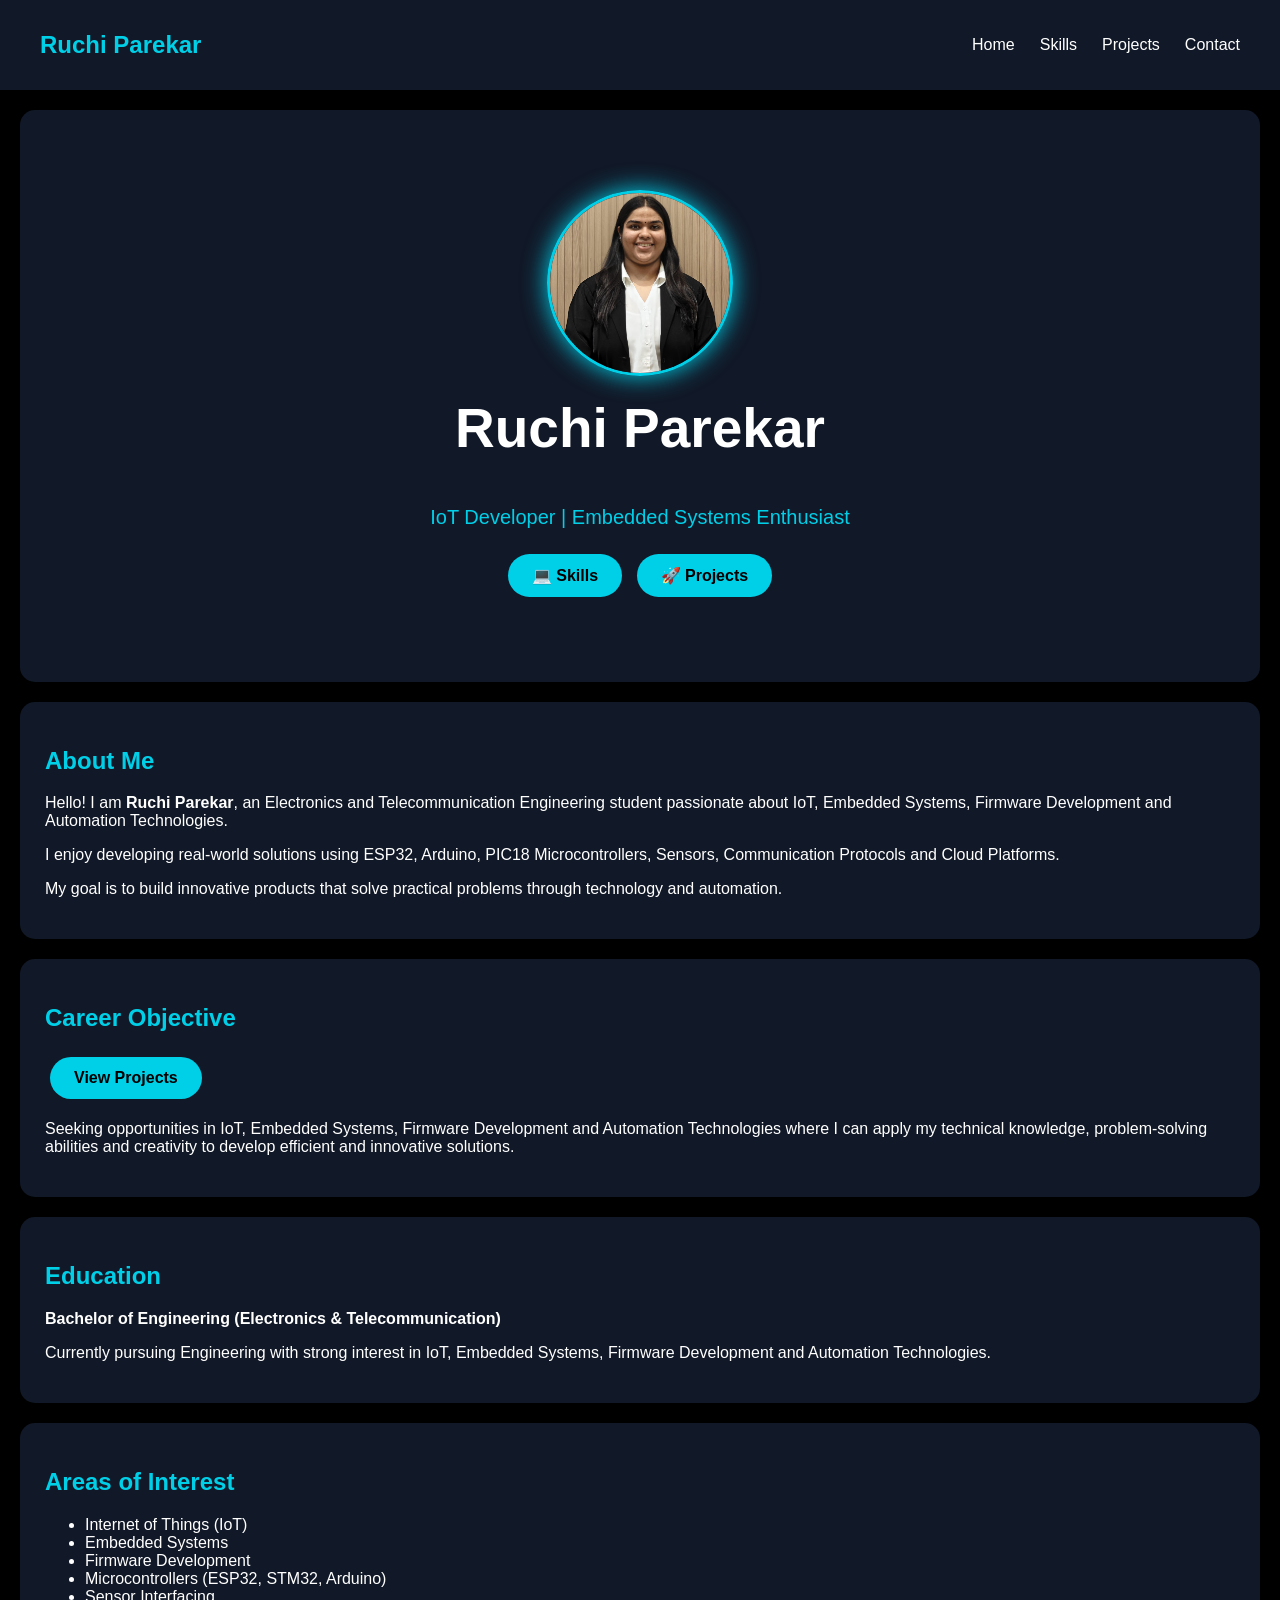
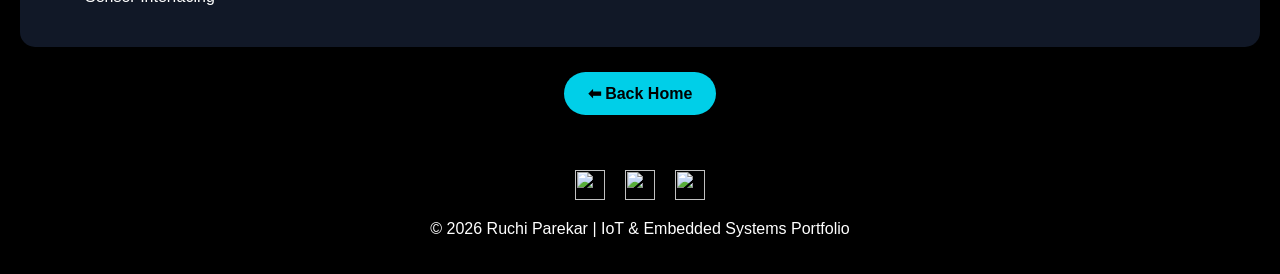
==== commit b8cbe752: "Update career interests in about.html" ====
--- a/about.html
+++ b/about.html
@@ -75,7 +75,7 @@
         <a href="project.html" class="btn">View Projects</a>
     </div>
 <p>
-Seeking opportunities in Embedded Systems, Firmware Development and IoT Engineering where I can apply my technical knowledge, problem-solving abilities and creativity to develop efficient and innovative solutions.
+Seeking opportunities in IoT, Embedded Systems, Firmware Development and Automation Technologies where I can apply my technical knowledge, problem-solving abilities and creativity to develop efficient and innovative solutions.
 </p>
 
 </section>
@@ -89,7 +89,7 @@
 </p>
 
 <p>
-Currently pursuing Engineering with strong interest in IoT, Embedded Systems and Automation.
+Currently pursuing Engineering with strong interest in IoT, Embedded Systems, Firmware Development and Automation Technologies.
 </p>
 
 </section>
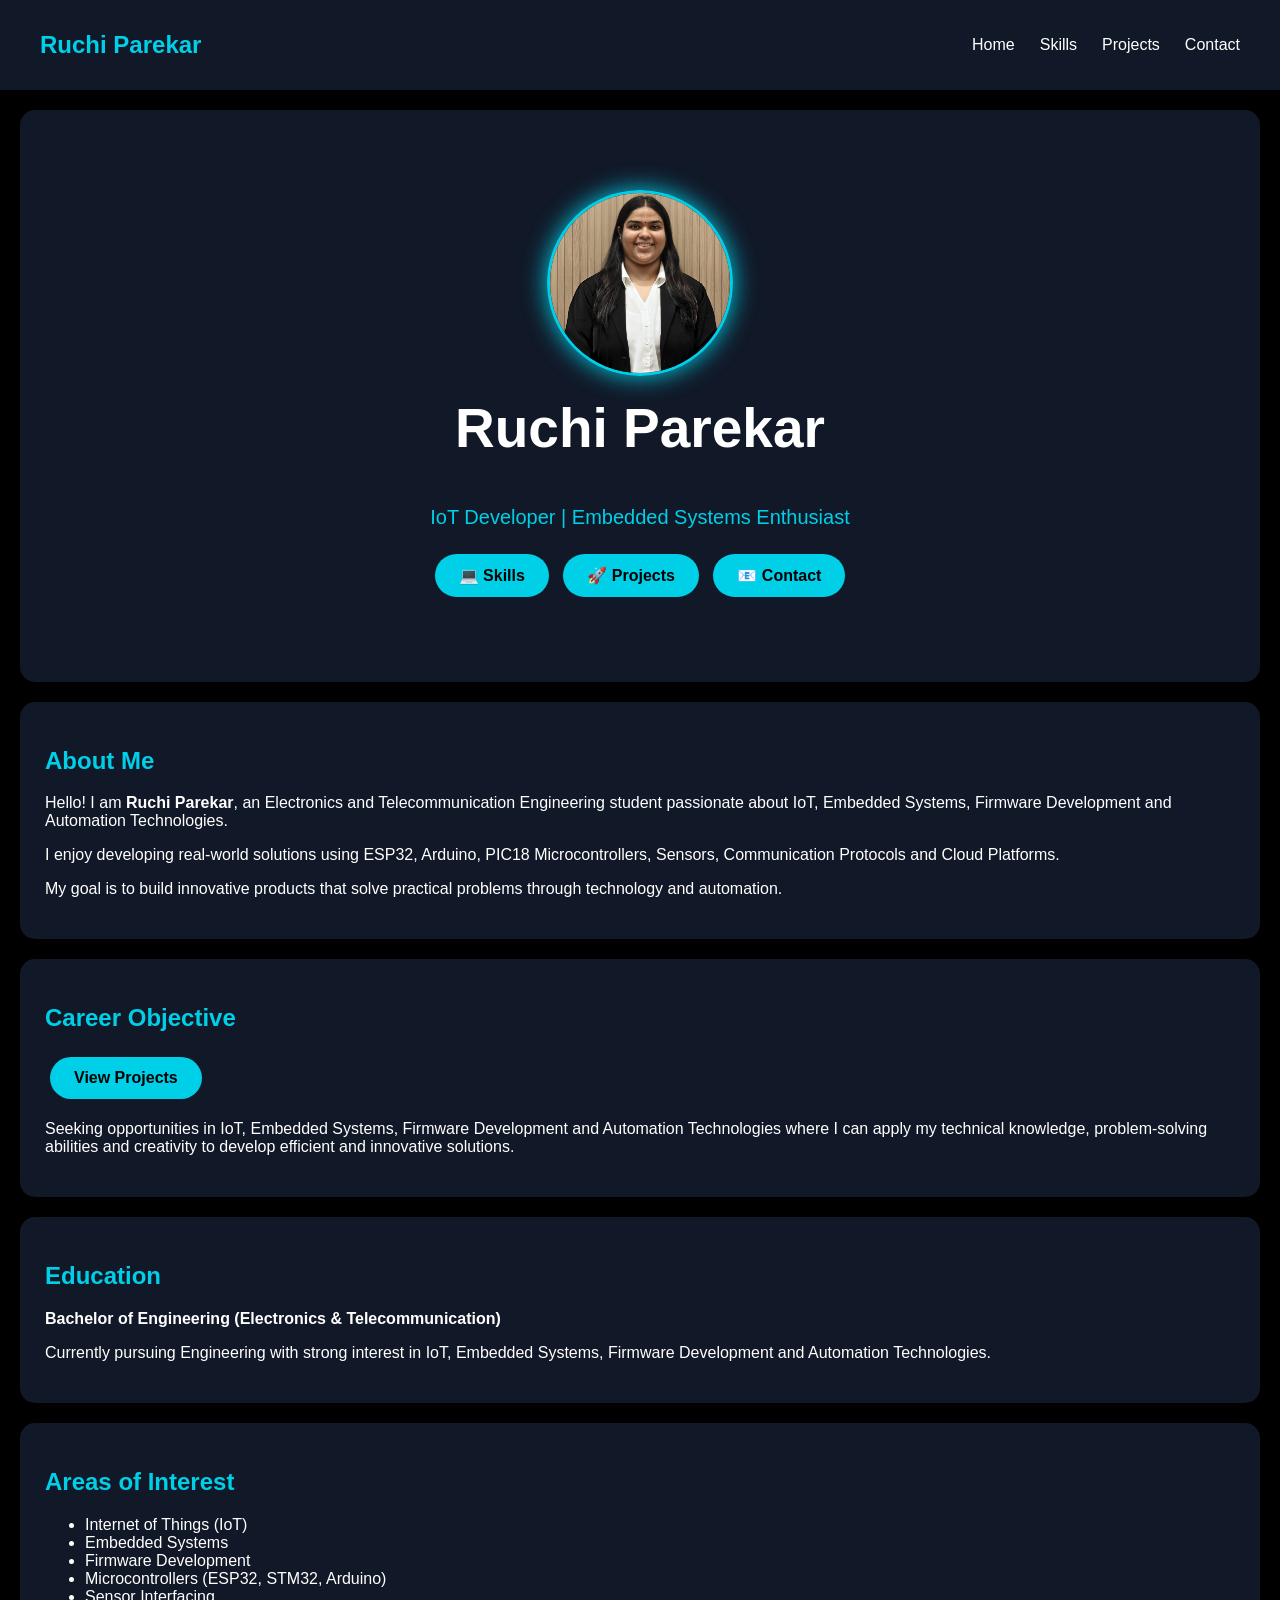
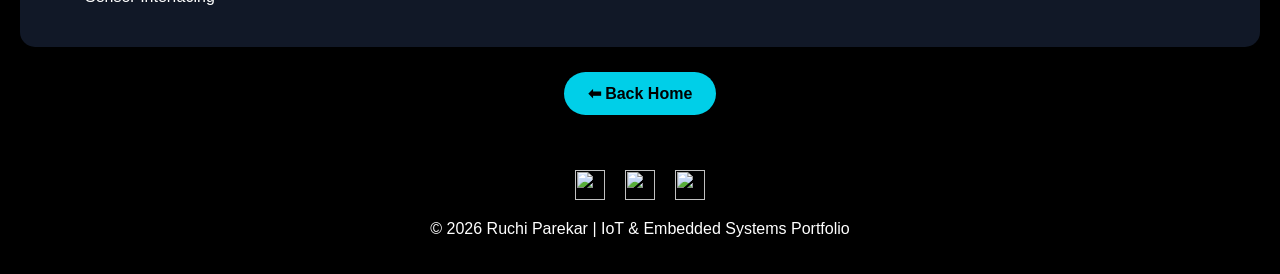
==== commit 184baa7f: "Add Contact button to about.html" ====
--- a/about.html
+++ b/about.html
@@ -44,6 +44,7 @@
 <div class="buttons">
 <a href="skills.html" class="btn">💻 Skills</a>
 <a href="project.html" class="btn">🚀 Projects</a>
+<a href="contact.html" class="btn">📧 Contact</a>
 </div>
 
 </section>
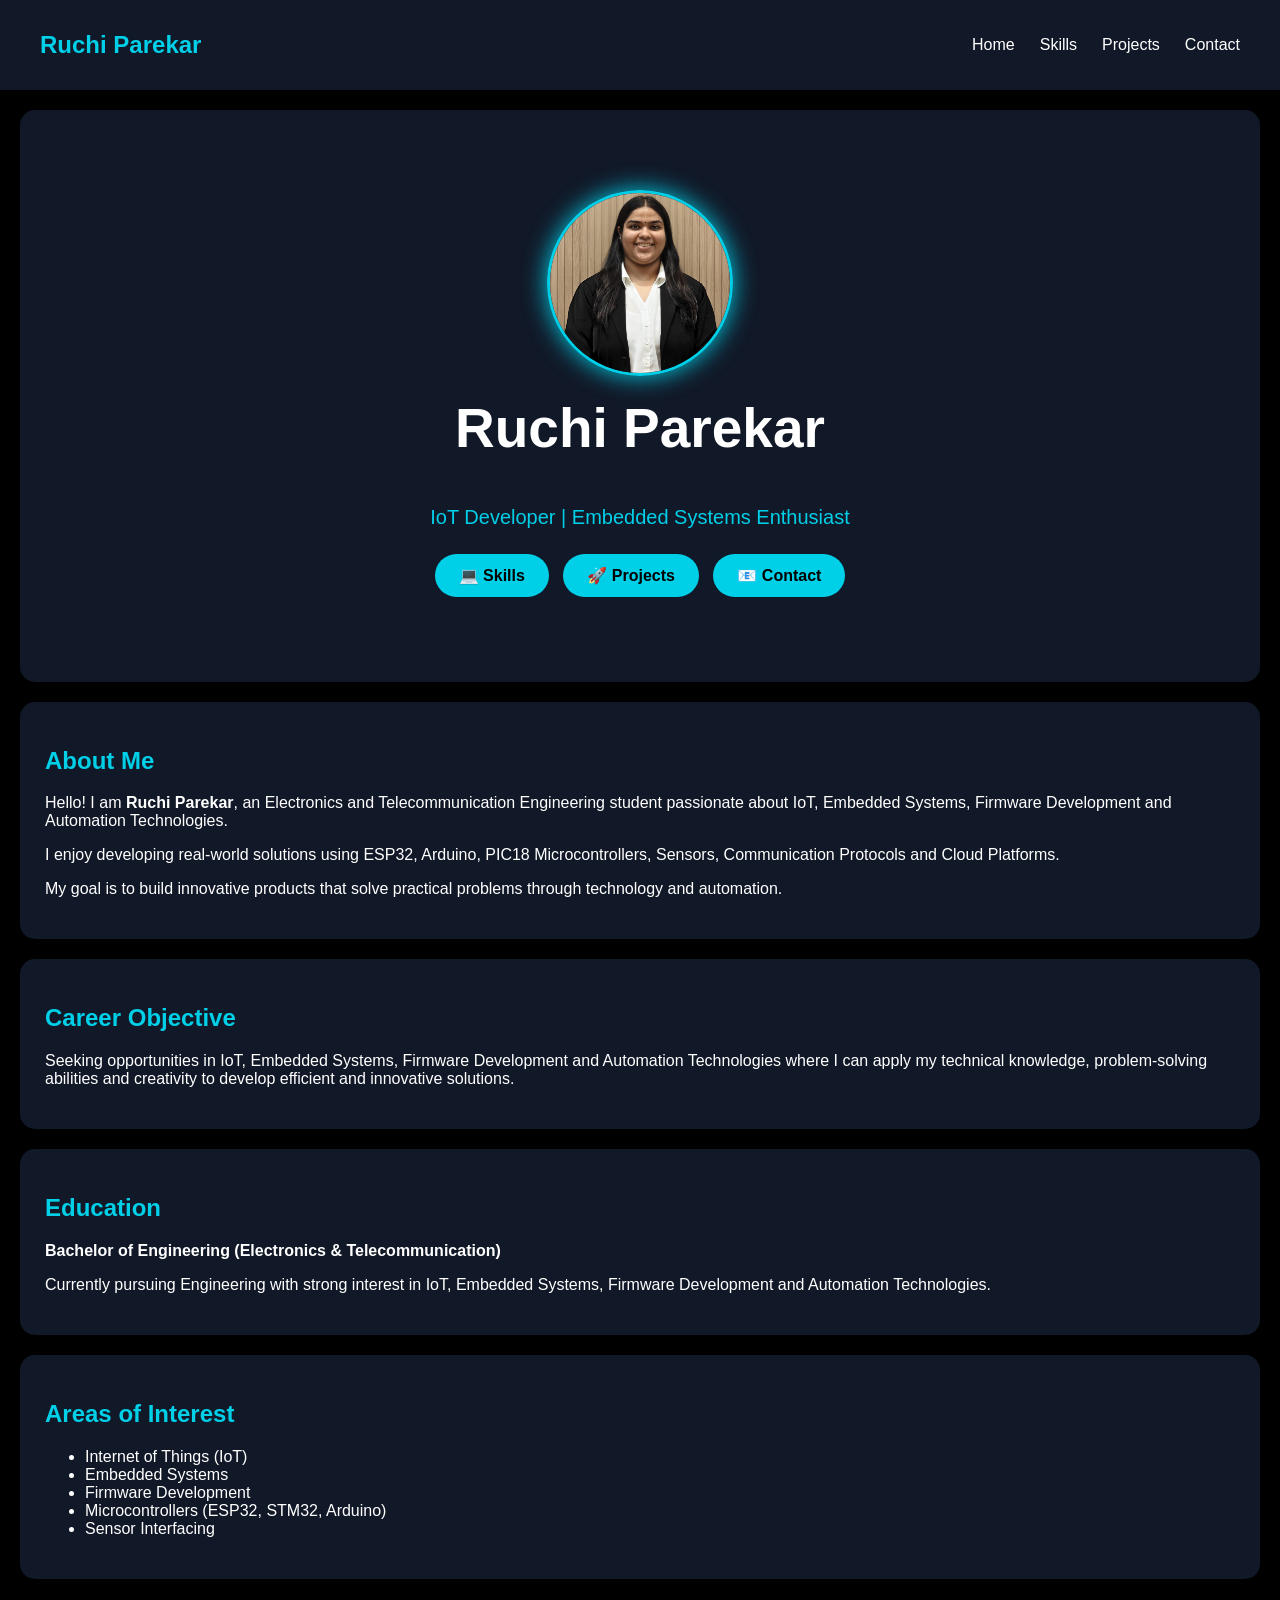
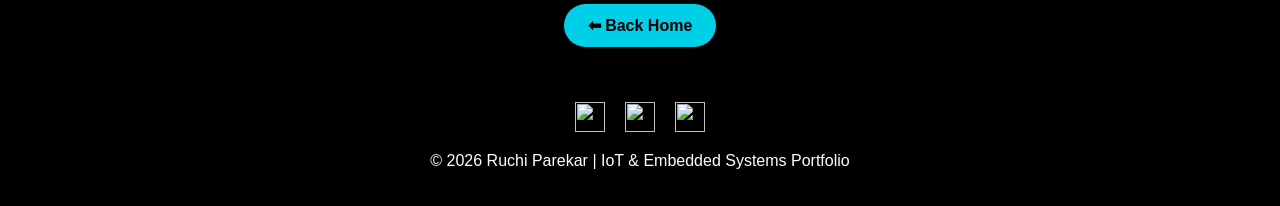
==== commit 50f22072: "Update about.html" ====
--- a/about.html
+++ b/about.html
@@ -71,10 +71,6 @@
 
 <h2>Career Objective</h2>
 
-    <!-- PROJECT BUTTON -->
-    <div class="buttons">
-        <a href="project.html" class="btn">View Projects</a>
-    </div>
 <p>
 Seeking opportunities in IoT, Embedded Systems, Firmware Development and Automation Technologies where I can apply my technical knowledge, problem-solving abilities and creativity to develop efficient and innovative solutions.
 </p>
